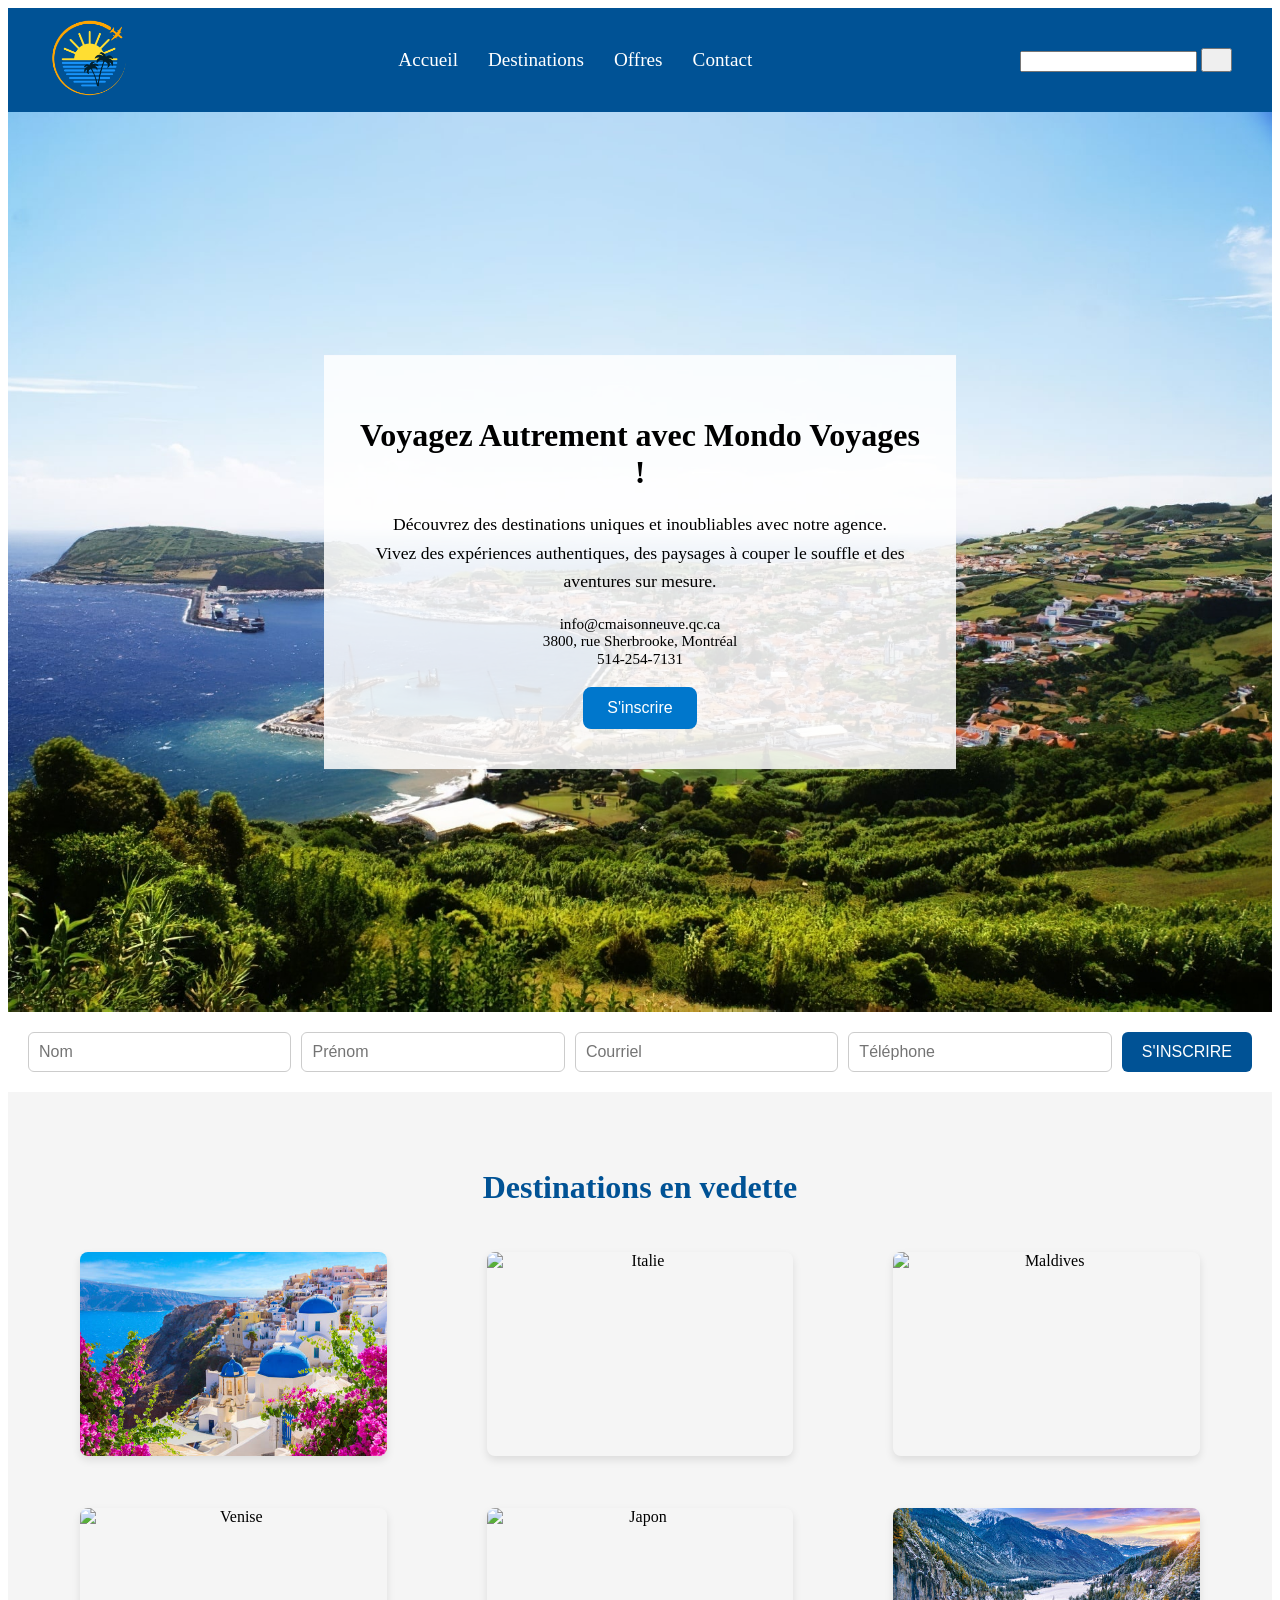
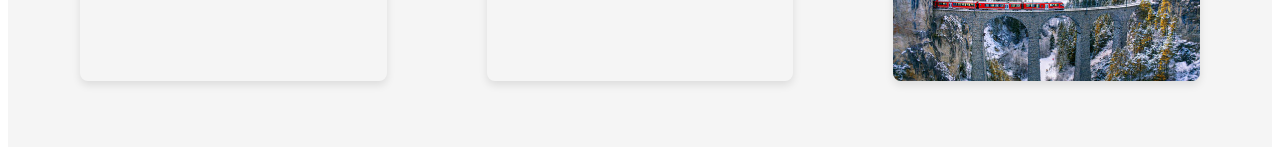
==== index.html @ e00e0b0d "ajout" ====
<!DOCTYPE html>
<html lang="fr">
<head>
  <meta charset="UTF-8">
  <meta name="viewport" content="width=device-width, initial-scale=1.0">
  <title>Mondo Voyages</title>
   <link rel="preconnect" href="https://fonts.googleapis.com" />
    <link rel="preconnect" href="https://fonts.gstatic.com" crossorigin />
    <link
      href="https://fonts.googleapis.com/css2?family=Montserrat:ital,wght@0,100..900;1,100..900&family=Poppins:ital,wght@0,100;0,200;0,300;0,400;0,500;0,600;0,700;0,800;0,900;1,100;1,200;1,300;1,400;1,500;1,600;1,700;1,800;1,900&display=swap"
      rel="stylesheet"
    />
    <link rel="stylesheet" href="normalize.css" />
  <link rel="stylesheet" href="scss/style.css">
</head>
<body>
  <header class="entete">
    <div class="entete__logo">
        <img src="images/logo.png" alt="" >
    </div>
    <nav class="entete__nav">
      <ul class="entete__menu">
        <li class="entete__item"><a href="#" class="entete__lien">Accueil</a></li>
        <li class="entete__item"><a href="#" class="entete__lien">Destinations</a></li>
        <li class="entete__item"><a href="#" class="entete__lien">Offres</a></li>
        <li class="entete__item"><a href="#" class="entete__lien">Contact</a></li>
      </ul>
    </nav>
    <form class="recherche" action="">
          <input class="recherche__input" type="search" name="" id="" />
          <button class="recherche__bouton">
            <img
              src="https://s2.svgbox.net/hero-solid.svg?ic=search&color=000"
              width="15"
              height="15"
            />
          </button>
        </form>
  </header>

  <main class="hero">
    <img src="images/acores.jpg" alt="" >
    <div class="hero__contenu">
      <h1 class="hero__titre">Voyagez Autrement avec Mondo Voyages !</h1>
      <p class="hero__texte">
        Découvrez des destinations uniques et inoubliables avec notre agence.<br>
        Vivez des expériences authentiques, des paysages à couper le souffle et des aventures sur mesure.
      </p>
      <p class="hero__coordonnees">
        info@cmaisonneuve.qc.ca<br>
        3800, rue Sherbrooke, Montréal<br>
        514-254-7131
      </p>
      <button class="hero__bouton">S'inscrire</button>
    </div>
  </main>

  <section class="formulaire-inscription">
    <input type="text" class="formulaire-inscription__champ" placeholder="Nom">
    <input type="text" class="formulaire-inscription__champ" placeholder="Prénom">
    <input type="email" class="formulaire-inscription__champ" placeholder="Courriel">
    <input type="tel" class="formulaire-inscription__champ" placeholder="Téléphone">
    <button class="formulaire-inscription__bouton">S'INSCRIRE</button>
  </section>

  <section class="galerie">
  <h2 class="galerie__titre">Destinations en vedette</h2>
  <div class="galerie__grille">

    <figure class="galerie__item">
      <img src="images/img-grece.jpg" alt="Grèce">
      <figcaption>Grèce</figcaption>
    </figure>

    <figure class="galerie__item">
      <img src="images/img-italie.jpg" alt="Italie">
      <figcaption>Italie</figcaption>
    </figure>

    <figure class="galerie__item">
      <img src="images/img-maldive.jpg" alt="Maldives">
      <figcaption>Maldives</figcaption>
    </figure>

    <figure class="galerie__item">
      <img src="images/img-venise.jpg" alt="Venise">
      <figcaption>Venise</figcaption>
    </figure>

    <figure class="galerie__item">
      <img src="images/img-japon.jpg" alt="Japon">
      <figcaption>Japon</figcaption>
    </figure>

    <figure class="galerie__item">
      <img src="images/img-suisse.jpg" alt="Suisse">
      <figcaption>Suisse</figcaption>
    </figure>

  </div>
</section>
</body>
</html>
---- scss/style.css ----
.entete {
  background-color: #005295; /* bleu foncé */
  display: flex;
  justify-content: space-between;
  align-items: center;
  padding: 10px 40px;
}

.entete__logo img {
  height: 80px;
  width: auto;
}

.entete__menu {
  display: flex;
  gap: 30px;
  list-style: none;
  margin: 0;
  padding: 0;
}

.entete__lien {
  color: #ffffff;
  text-decoration: none;
  font-weight: 500;
  font-size: 1.2rem;
  transition: color 0.3s ease;
}

.entete__lien:hover {
  color: #ffd700; /* jaune doré au survol */
}

.hero {
  position: relative;
  width: 100%;
  height: 100vh;
  overflow: hidden;
}

.hero img {
  width: 100%;
  height: 100%;
  object-fit: cover;
  display: block;
 
}

.hero__contenu {
  position: absolute;
  top: 50%;
  left: 50%;
  transform: translate(-50%, -50%);
  text-align: center;
  background-color: rgba(255, 255, 255, 0.85);
  padding: 40px 30px;
 
  color: #000;
 
}

.hero__titre {
  font-size: 2em;
  font-weight: bold;
  margin-bottom: 20px;
}

.hero__texte {
  font-size: 1.1em;
  line-height: 1.6;
  margin-bottom: 20px;
}

.hero__coordonnees {
  font-size: 0.95em;
  margin-bottom: 20px;
}

.hero__bouton {
  padding: 12px 24px;
  background-color: #0077cc;
  color: #fff;
  border: none;
  border-radius: 8px;
  font-size: 1em;
  cursor: pointer;
  transition: background-color 0.3s ease;
}

.hero__bouton:hover {
  background-color: #005fa3;
}



.formulaire-inscription {
  display: flex;
  flex-wrap: wrap;
  justify-content: center;
  gap: 10px;
  padding: 20px;
  background-color: white;
}

.formulaire-inscription__champ {
  padding: 10px;
  border: 1px solid #ccc;
  border-radius: 6px;
  font-size: 1rem;
  min-width: 150px;
  flex: 1 1 150px;
}

.formulaire-inscription__bouton {
  padding: 10px 20px;
  background-color: #005295;
  color: white;
  border: none;
  border-radius: 6px;
  font-size: 1rem;
  cursor: pointer;
  flex-shrink: 0;
  transition: background-color 0.3s ease;
}

.formulaire-inscription__bouton:hover {
  background-color: #003f73;
}


.galerie {
  padding: 50px 20px;
  background-color: #f5f5f5;
  text-align: center;
}

.galerie__titre {
  font-size: 2rem;
  margin-bottom: 30px;
  color: #005295;
}

.galerie__grille {
  display: grid;
  grid-template-columns: repeat(auto-fit, minmax(300px, 1fr));
  gap: 20px;
  max-width: 1200px;
  margin: 0 auto;
}

.galerie__item {
  position: relative;
  overflow: hidden;
  border-radius: 8px;
  box-shadow: 0 4px 8px rgba(0,0,0,0.1);
}

.galerie__item img {
  width: 100%;
  height: 100%;
  object-fit: cover;
  display: block;
  transition: transform 0.3s ease;
}

.galerie__item:hover img {
  transform: scale(1.05);
}

.galerie__item figcaption {
  position: absolute;
  bottom: 0;
  background: rgba(0, 82, 149, 0.7);
  color: white;
  width: 100%;
  padding: 10px;
  font-size: 1rem;
  text-align: center;
  opacity: 0;
  transition: opacity 0.3s ease;
}

.galerie__item:hover figcaption {
  opacity: 1;
}
/* Responsive - pile les champs en colonne sur petit écran */
@media (max-width: 600px) {
  .formulaire-inscription {
    flex-direction: column;
    align-items: center;
  }

  .formulaire-inscription__champ,
  .formulaire-inscription__bouton {
    width: 90%;
  }
}


/* Responsive pour mobile */
@media (max-width: 768px) {
  .hero__contenu {
    padding: 20px;
    max-width: 90%;
  }

  .hero__titre {
    font-size: 1.5em;
  }

  .hero__texte,
  .hero__coordonnees {
    font-size: 1em;
  }
}
@media (min-width: 600px) {
  .galerie__grille {
    grid-template-columns: repeat(2, 1fr);
  }
}

@media (min-width: 900px) {
  .galerie__grille {
    grid-template-columns: repeat(3, 1fr);
  }
  }
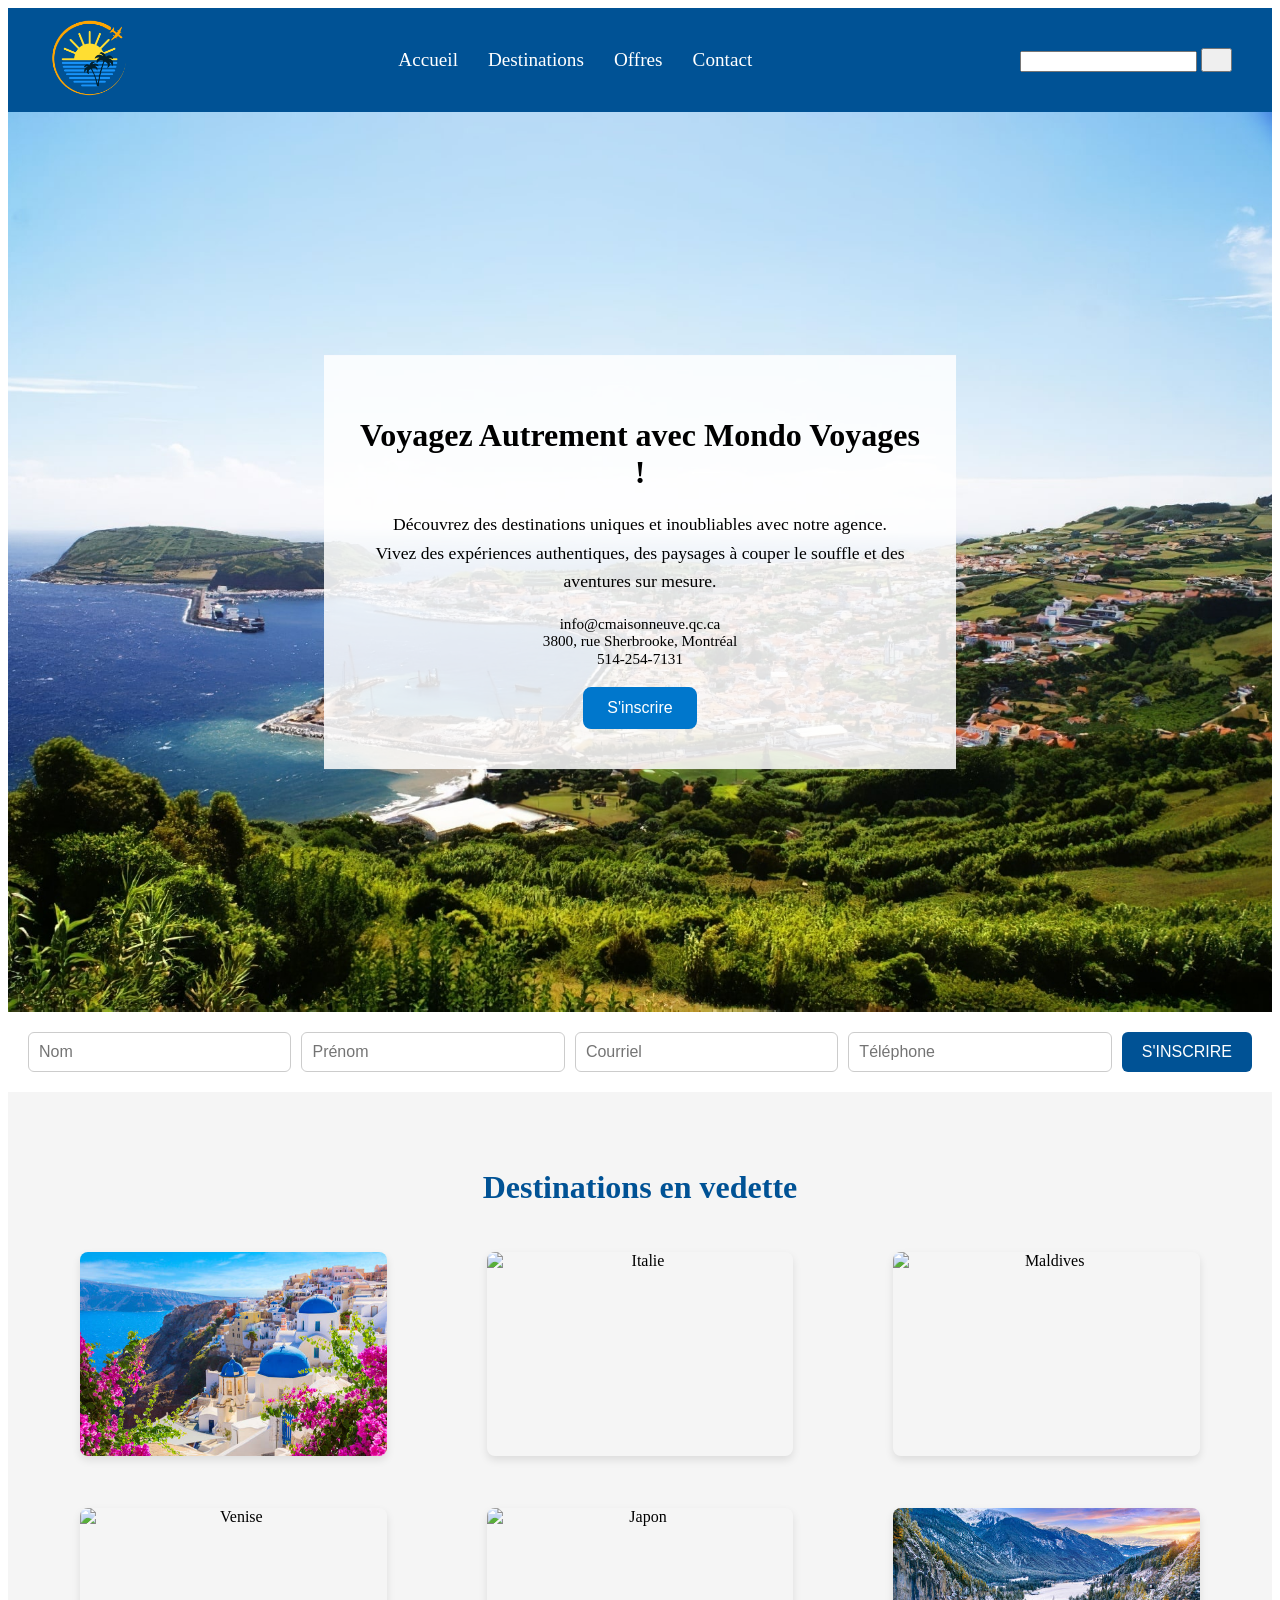
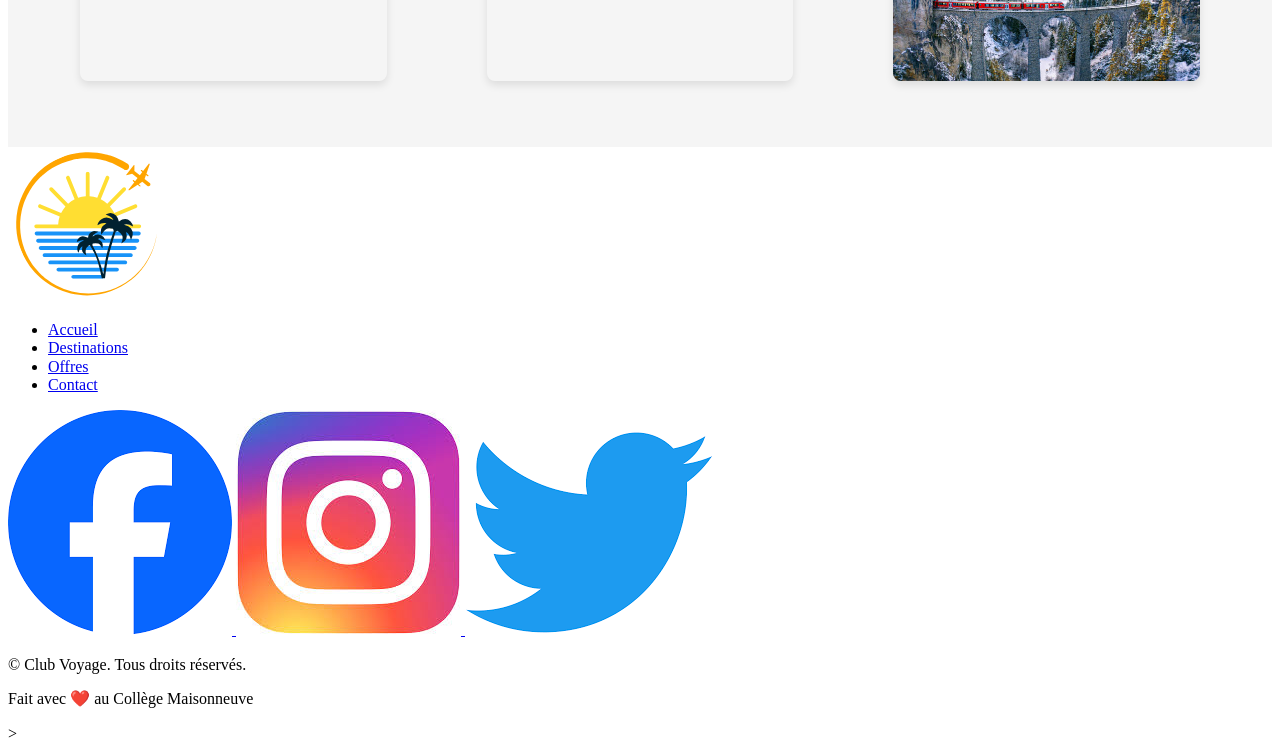
==== commit 8cda7f97: "Sauvegarde" ====
--- a/index.html
+++ b/index.html
@@ -99,5 +99,45 @@
 
   </div>
 </section>
+
+<footer class="pieddepage">
+  <div class="pieddepage__contenu">
+    
+    <!-- Logo -->
+    <div class="pieddepage__logo">
+      <img src="images/logo.png" alt="Logo Club Voyage" />
+    </div>
+
+    <!-- Menu -->
+    <nav class="pieddepage__menu">
+      <ul class="pieddepage__liste">
+        <li><a href="#" class="pieddepage__lien">Accueil</a></li>
+        <li><a href="#" class="pieddepage__lien">Destinations</a></li>
+        <li><a href="#" class="pieddepage__lien">Offres</a></li>
+        <li><a href="#" class="pieddepage__lien">Contact</a></li>
+      </ul>
+    </nav>
+
+    <!-- Réseaux sociaux -->
+    <div class="pieddepage__reseaux">
+      <a href="#" aria-label="Facebook">
+        <img src="images/facebook.png" alt="Facebook" />
+      </a>
+      <a href="#" aria-label="Instagram">
+        <img src="images/insta.png" alt="Instagram" />
+      </a>
+      <a href="#" aria-label="Twitter">
+        <img src="images/tweete.png" alt="Twitter" />
+      </a>
+    </div>
+
+    <!-- Informations -->
+    <div class="pieddepage__infos">
+      <p>&copy; <?php echo date('Y'); ?> Club Voyage. Tous droits réservés.</p>
+      <p>Fait avec ❤️ au Collège Maisonneuve</p>
+    </div>
+
+  </div>
+</footer>>
 </body>
 </html>
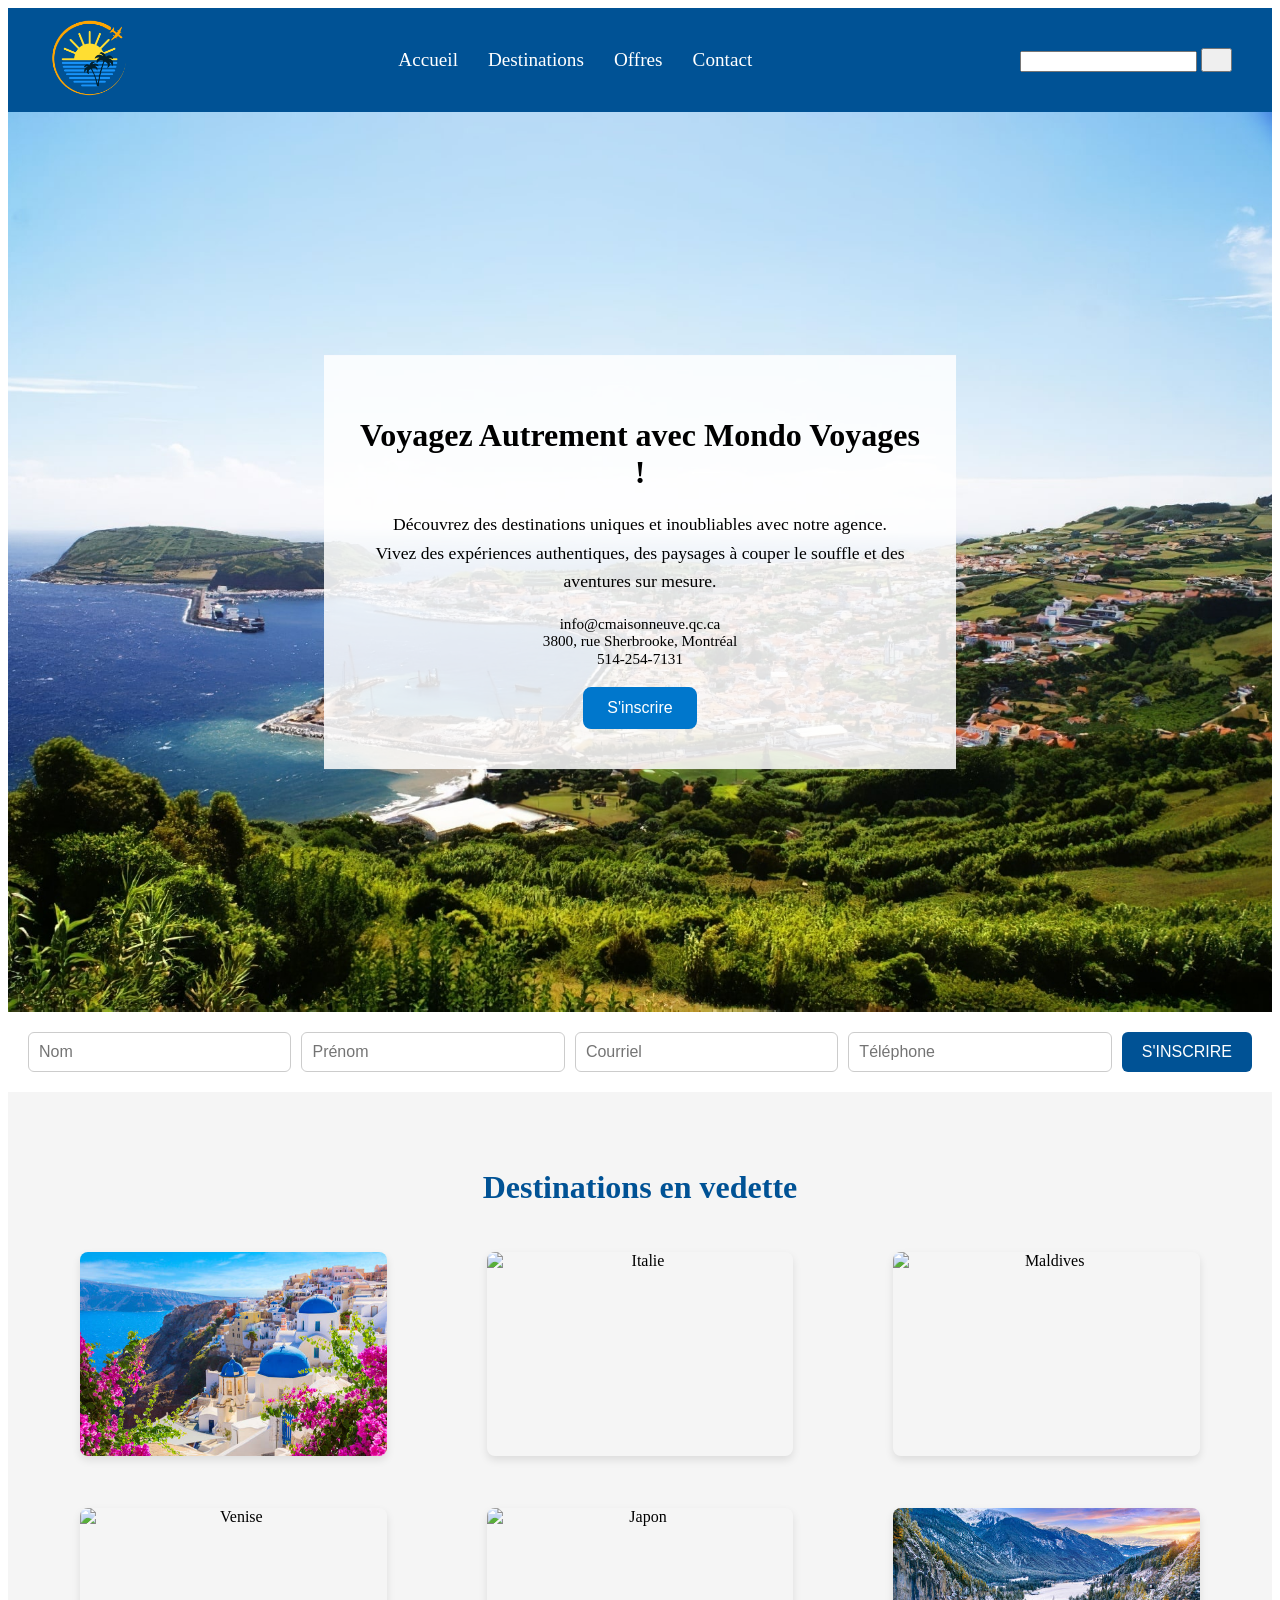
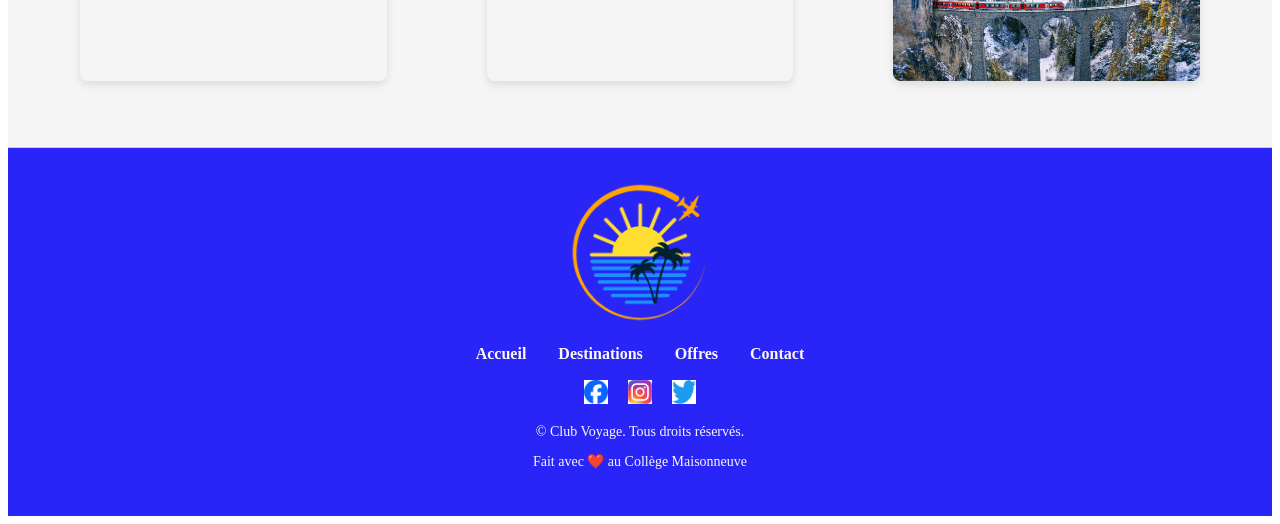
==== commit 959dc55c: "derniere mise a jour de etape 3" ====
--- a/index.html
+++ b/index.html
@@ -100,16 +100,20 @@
   </div>
 </section>
 
-<footer class="pieddepage">
+ <footer class="pieddepage">
   <div class="pieddepage__contenu">
     
     <!-- Logo -->
-    <div class="pieddepage__logo">
+     <section class="logo">
+      <div class="pieddepage__logo">
       <img src="images/logo.png" alt="Logo Club Voyage" />
     </div>
+    </section>
+    
 
     <!-- Menu -->
-    <nav class="pieddepage__menu">
+     <section class="menu">
+      <nav class="pieddepage__menu">
       <ul class="pieddepage__liste">
         <li><a href="#" class="pieddepage__lien">Accueil</a></li>
         <li><a href="#" class="pieddepage__lien">Destinations</a></li>
@@ -117,9 +121,12 @@
         <li><a href="#" class="pieddepage__lien">Contact</a></li>
       </ul>
     </nav>
+     </section>
+    
 
     <!-- Réseaux sociaux -->
-    <div class="pieddepage__reseaux">
+     <section class="reseaux">
+        <div class="pieddepage__reseaux">
       <a href="#" aria-label="Facebook">
         <img src="images/facebook.png" alt="Facebook" />
       </a>
@@ -129,15 +136,19 @@
       <a href="#" aria-label="Twitter">
         <img src="images/tweete.png" alt="Twitter" />
       </a>
-    </div>
+      </div>
+     </section>
+    
 
     <!-- Informations -->
-    <div class="pieddepage__infos">
+    <section class="infos">
+      <div class="pieddepage__infos">
       <p>&copy; <?php echo date('Y'); ?> Club Voyage. Tous droits réservés.</p>
       <p>Fait avec ❤️ au Collège Maisonneuve</p>
     </div>
 
+    </section>
   </div>
-</footer>>
+</footer>
 </body>
 </html>
--- a/scss/style.css
+++ b/scss/style.css
@@ -183,6 +183,57 @@
 .galerie__item:hover figcaption {
   opacity: 1;
 }
+.pieddepage {
+  background-color: #2925f7;
+  padding: 2rem 1rem;
+  text-align: center;
+  border-top: 1px solid #ccc;
+}
+
+.pieddepage__contenu {
+  max-width: 1200px;
+  margin: 0 auto;
+}
+
+.pieddepage__logo img {
+  max-width: 150px;
+  margin-bottom: 1rem;
+}
+
+.pieddepage__liste {
+  list-style: none;
+  display: flex;
+  justify-content: center;
+  padding: 0;
+  margin: 0 0 1rem 0;
+  gap: 2rem;
+}
+
+.pieddepage__lien {
+  text-decoration: none;
+  color: #fcf9f9;
+  font-weight: bold;
+}
+
+.pieddepage__lien:hover {
+  color: #eebb12;
+}
+
+.pieddepage__reseaux a {
+  margin: 0 0.5rem;
+  display: inline-block;
+}
+
+.pieddepage__reseaux img {
+  width: 24px;
+  height: 24px;
+}
+
+.pieddepage__infos {
+  font-size: 0.875rem;
+  color: #faf6f6;
+  margin-top: 1rem;
+}
 /* Responsive - pile les champs en colonne sur petit écran */
 @media (max-width: 600px) {
   .formulaire-inscription {
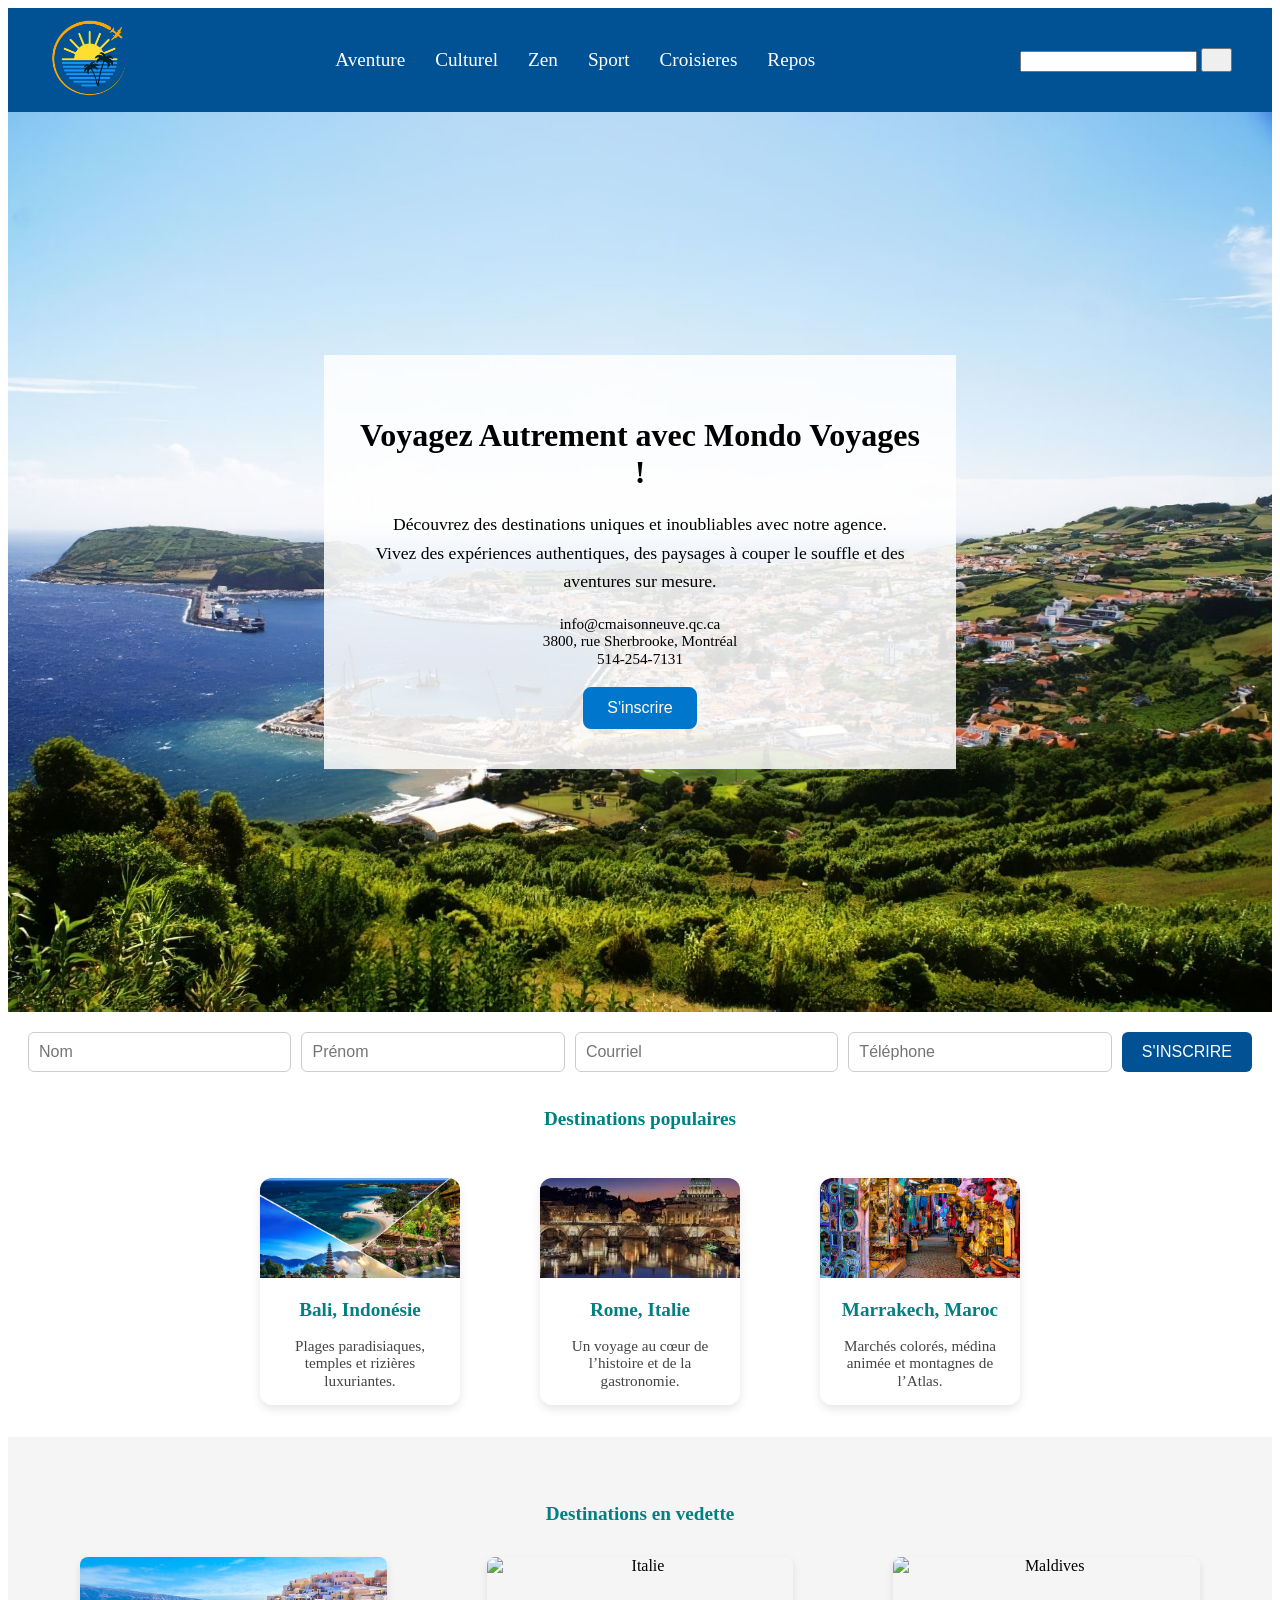
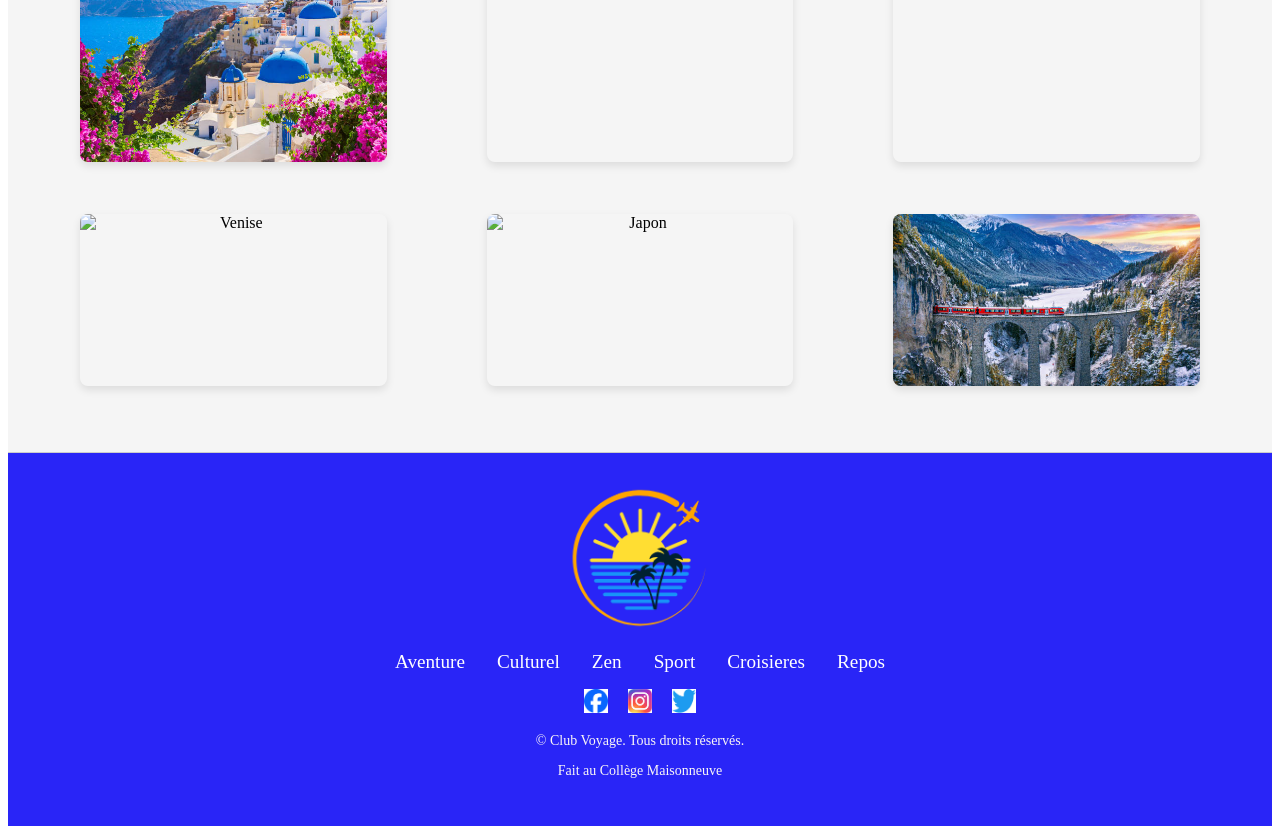
==== commit 7db78d88: "mise ajour" ====
--- a/index.html
+++ b/index.html
@@ -19,11 +19,13 @@
         <img src="images/logo.png" alt="" >
     </div>
     <nav class="entete__nav">
-      <ul class="entete__menu">
-        <li class="entete__item"><a href="#" class="entete__lien">Accueil</a></li>
-        <li class="entete__item"><a href="#" class="entete__lien">Destinations</a></li>
-        <li class="entete__item"><a href="#" class="entete__lien">Offres</a></li>
-        <li class="entete__item"><a href="#" class="entete__lien">Contact</a></li>
+     <ul class="entete__menu">
+        <li class="entete__item"><a href="#" class="entete__lien">Aventure</a></li>
+        <li class="entete__item"><a href="#" class="entete__lien">Culturel</a></li>
+        <li class="entete__item"><a href="#" class="entete__lien">Zen</a></li>
+        <li class="entete__item"><a href="#" class="entete__lien">Sport</a></li>
+        <li class="entete__item"><a href="#" class="entete__lien">Croisieres</a></li>
+        <li class="entete__item"><a href="#" class="entete__lien">Repos</a></li>
       </ul>
     </nav>
     <form class="recherche" action="">
@@ -63,8 +65,29 @@
     <button class="formulaire-inscription__bouton">S'INSCRIRE</button>
   </section>
 
+  <section class="populaires">
+  <h2>Destinations populaires</h2>
+  <div class="grille-destinations">
+    <article class="destination">
+      <img src="images/bali.jpg" alt="Plage de Bali">
+      <h3>Bali, Indonésie</h3>
+      <p>Plages paradisiaques, temples et rizières luxuriantes.</p>
+    </article>
+    <article class="destination">
+      <img src="images/rome.jpg" alt="Colisée de Rome">
+      <h3>Rome, Italie</h3>
+      <p>Un voyage au cœur de l’histoire et de la gastronomie.</p>
+    </article>
+    <article class="destination">
+      <img src="images/marrakech.jpg" alt="Souks de Marrakech">
+      <h3>Marrakech, Maroc</h3>
+      <p>Marchés colorés, médina animée et montagnes de l’Atlas.</p>
+    </article>
+  </div>
+</section>
+
   <section class="galerie">
-  <h2 class="galerie__titre">Destinations en vedette</h2>
+  <h2>Destinations en vedette</h2>
   <div class="galerie__grille">
 
     <figure class="galerie__item">
@@ -115,10 +138,14 @@
      <section class="menu">
       <nav class="pieddepage__menu">
       <ul class="pieddepage__liste">
-        <li><a href="#" class="pieddepage__lien">Accueil</a></li>
-        <li><a href="#" class="pieddepage__lien">Destinations</a></li>
-        <li><a href="#" class="pieddepage__lien">Offres</a></li>
-        <li><a href="#" class="pieddepage__lien">Contact</a></li>
+       
+        <li class="entete__item"><a href="#" class="entete__lien">Aventure</a></li>
+        <li class="entete__item"><a href="#" class="entete__lien">Culturel</a></li>
+        <li class="entete__item"><a href="#" class="entete__lien">Zen</a></li>
+        <li class="entete__item"><a href="#" class="entete__lien">Sport</a></li>
+        <li class="entete__item"><a href="#" class="entete__lien">Croisieres</a></li>
+        <li class="entete__item"><a href="#" class="entete__lien">Repos</a></li>
+      
       </ul>
     </nav>
      </section>
@@ -144,7 +171,7 @@
     <section class="infos">
       <div class="pieddepage__infos">
       <p>&copy; <?php echo date('Y'); ?> Club Voyage. Tous droits réservés.</p>
-      <p>Fait avec ❤️ au Collège Maisonneuve</p>
+      <p>Fait au Collège Maisonneuve</p>
     </div>
 
     </section>
--- a/scss/style.css
+++ b/scss/style.css
@@ -127,6 +127,59 @@
   background-color: #003f73;
 }
 
+.destinations-populaires {
+  text-align: center;
+  padding: 2rem;
+  background-color: #f5f5f5;
+  
+}
+
+.grille-destinations {
+  display: flex;
+  flex-wrap: wrap;
+  justify-content: center;
+  gap: 5em;
+  padding: 2rem;
+  
+}
+
+.destination {
+  width: 200px;
+  background: white;
+  border-radius: 12px;
+  box-shadow: 0 4px 10px rgba(0,0,0,0.1);
+  overflow: hidden;
+  
+}
+
+.destination img {
+  width: 100%;
+  height: 100px;
+  object-fit: cover;
+}
+
+h2 {
+  margin: 1rem;
+  font-size: 1.2rem;
+  color: #008080;
+  text-align: center;
+}
+
+.destination h2,h3 {
+  margin: 1rem;
+  font-size: 1.2rem;
+  color: #008080;
+  text-align: center;
+}
+
+.destination p {
+  margin: 0 1rem 1rem;
+  font-size: 0.95rem;
+  color: #444;
+  text-align: center;
+}
+
+
 
 .galerie {
   padding: 50px 20px;
@@ -185,14 +238,16 @@
 }
 .pieddepage {
   background-color: #2925f7;
-  padding: 2rem 1rem;
+  padding: 2rem;
   text-align: center;
   border-top: 1px solid #ccc;
+  
 }
 
 .pieddepage__contenu {
   max-width: 1200px;
   margin: 0 auto;
+  
 }
 
 .pieddepage__logo img {
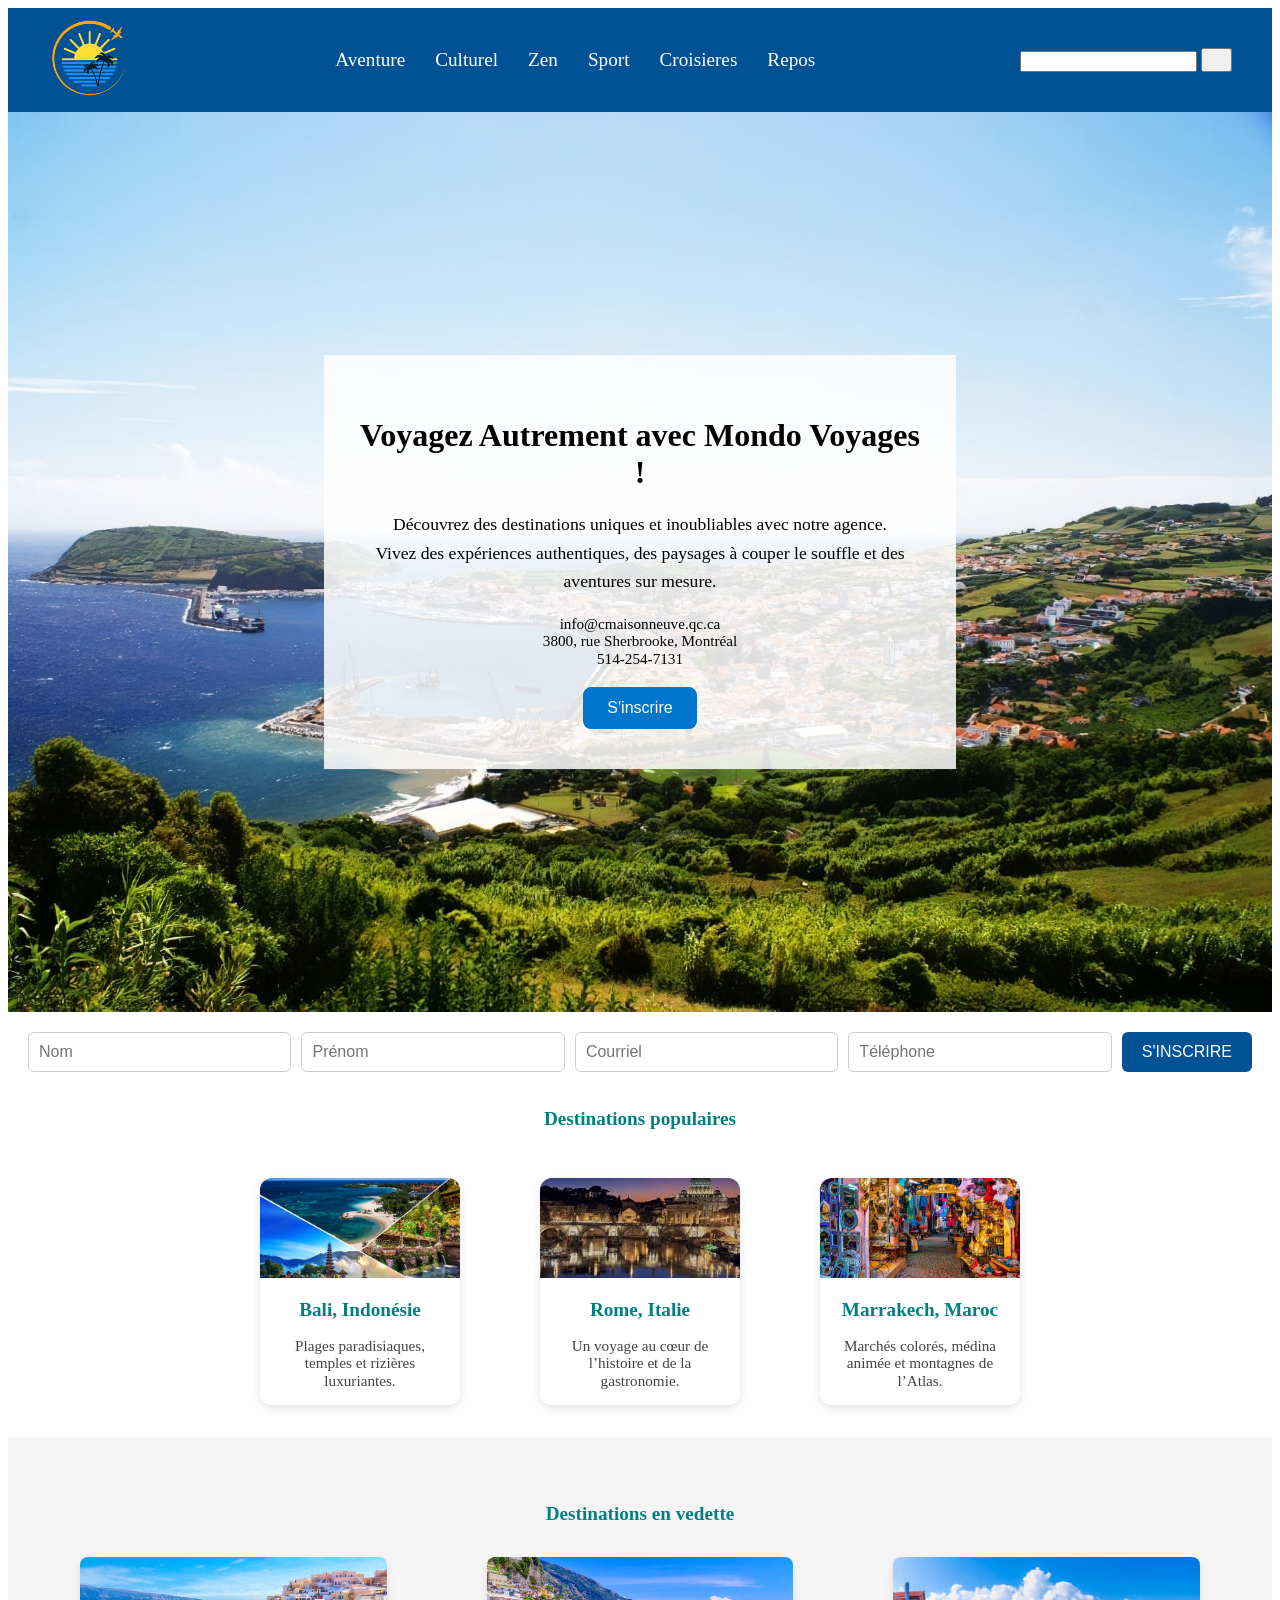
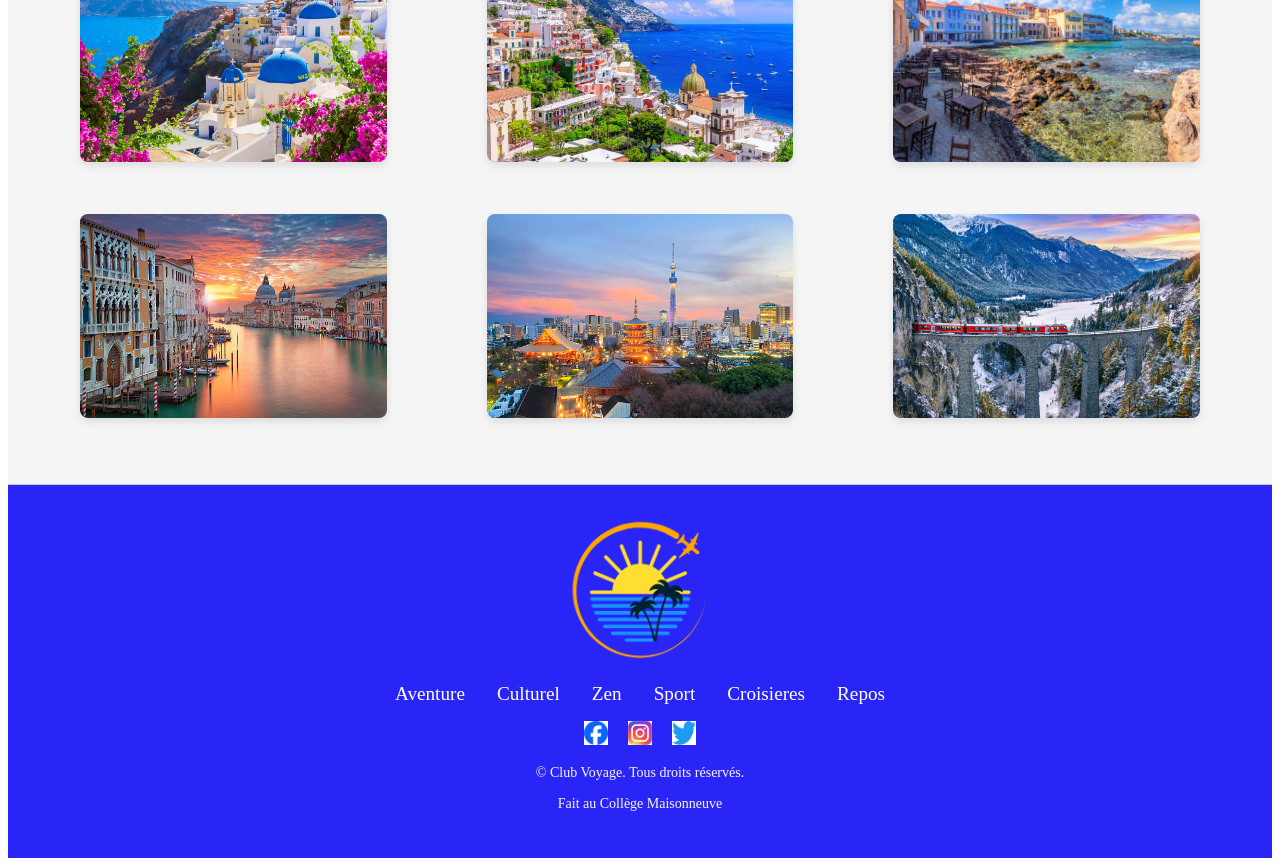
==== commit e3f3dd5e: "Update index.html" ====
--- a/index.html
+++ b/index.html
@@ -96,22 +96,22 @@
     </figure>
 
     <figure class="galerie__item">
-      <img src="images/img-italie.jpg" alt="Italie">
+      <img src="images/img-Italie.jpg" alt="Italie">
       <figcaption>Italie</figcaption>
     </figure>
 
     <figure class="galerie__item">
-      <img src="images/img-maldive.jpg" alt="Maldives">
+      <img src="images/img-Maldive.jpg" alt="Maldives">
       <figcaption>Maldives</figcaption>
     </figure>
 
     <figure class="galerie__item">
-      <img src="images/img-venise.jpg" alt="Venise">
+      <img src="images/img-Venise.jpg" alt="Venise">
       <figcaption>Venise</figcaption>
     </figure>
 
     <figure class="galerie__item">
-      <img src="images/img-japon.jpg" alt="Japon">
+      <img src="images/img-Japon.jpg" alt="Japon">
       <figcaption>Japon</figcaption>
     </figure>
 
@@ -178,4 +178,4 @@
   </div>
 </footer>
 </body>
-</html>+</html>
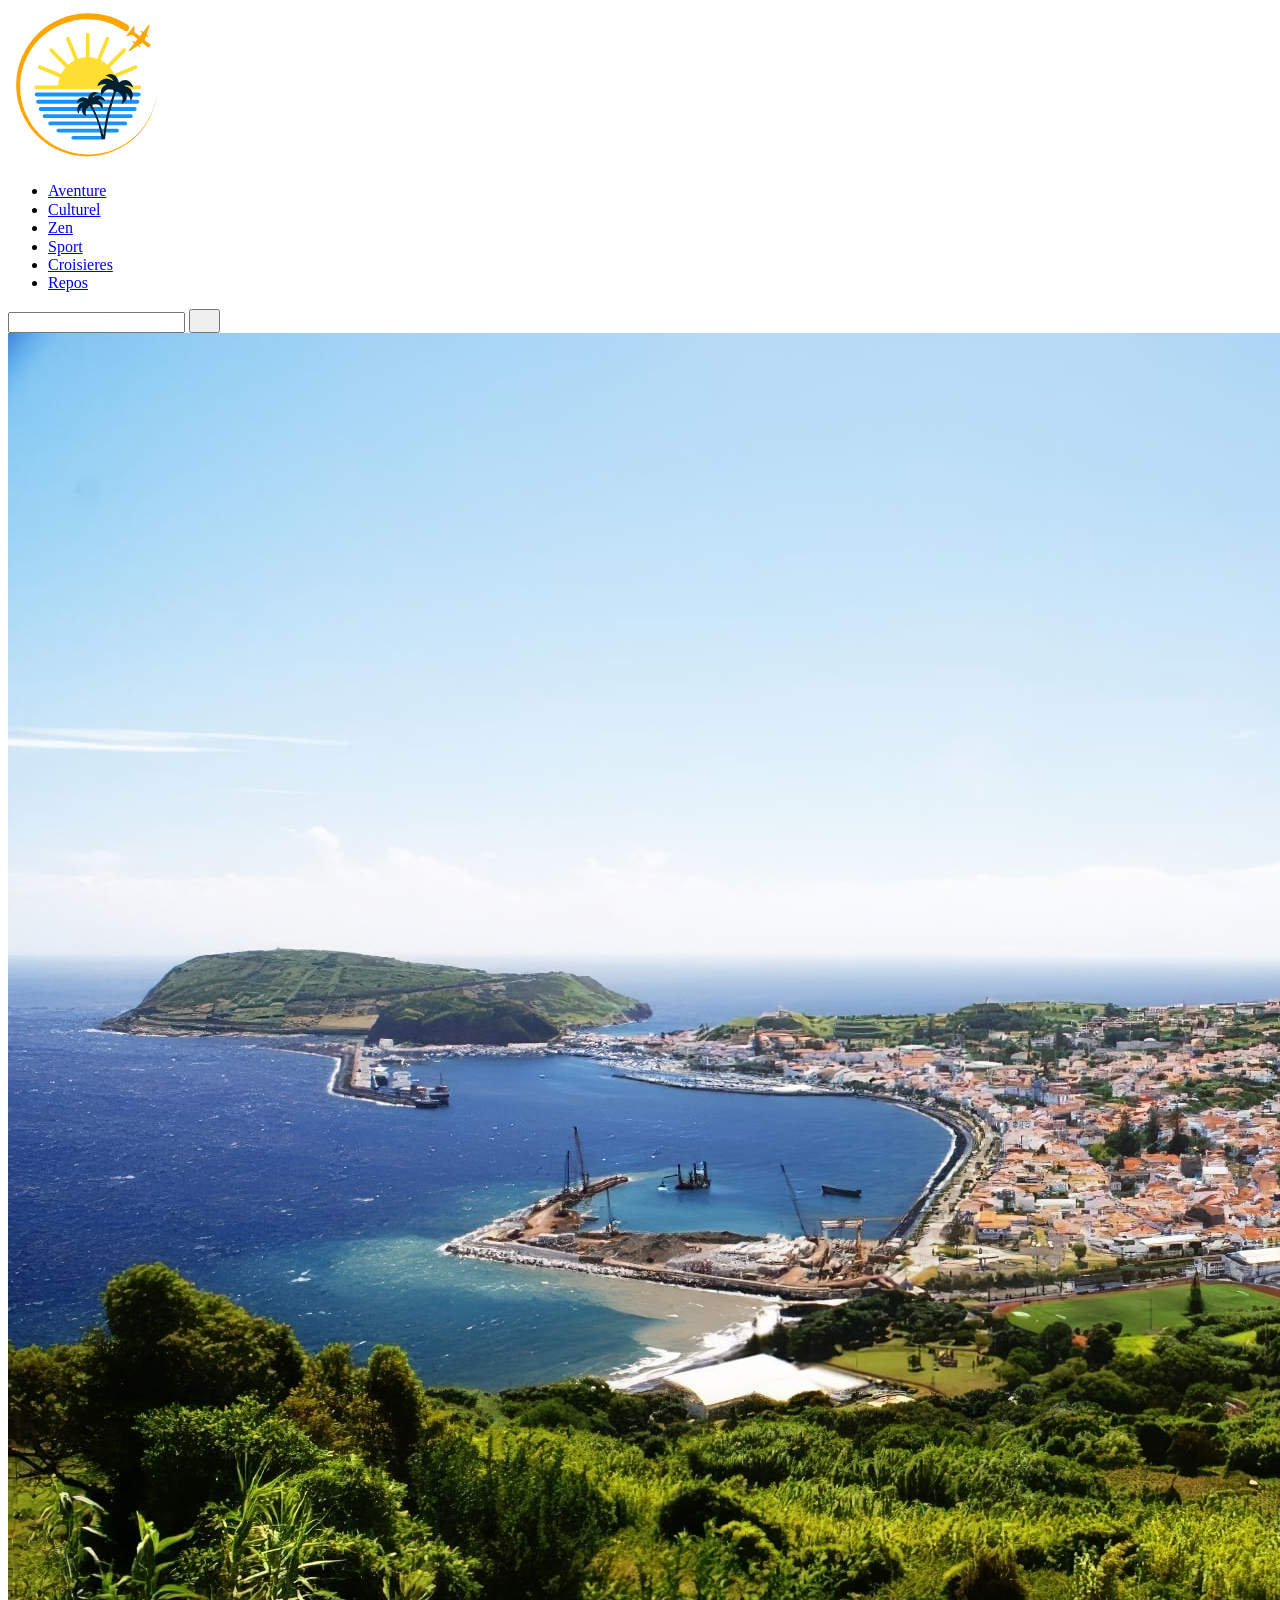
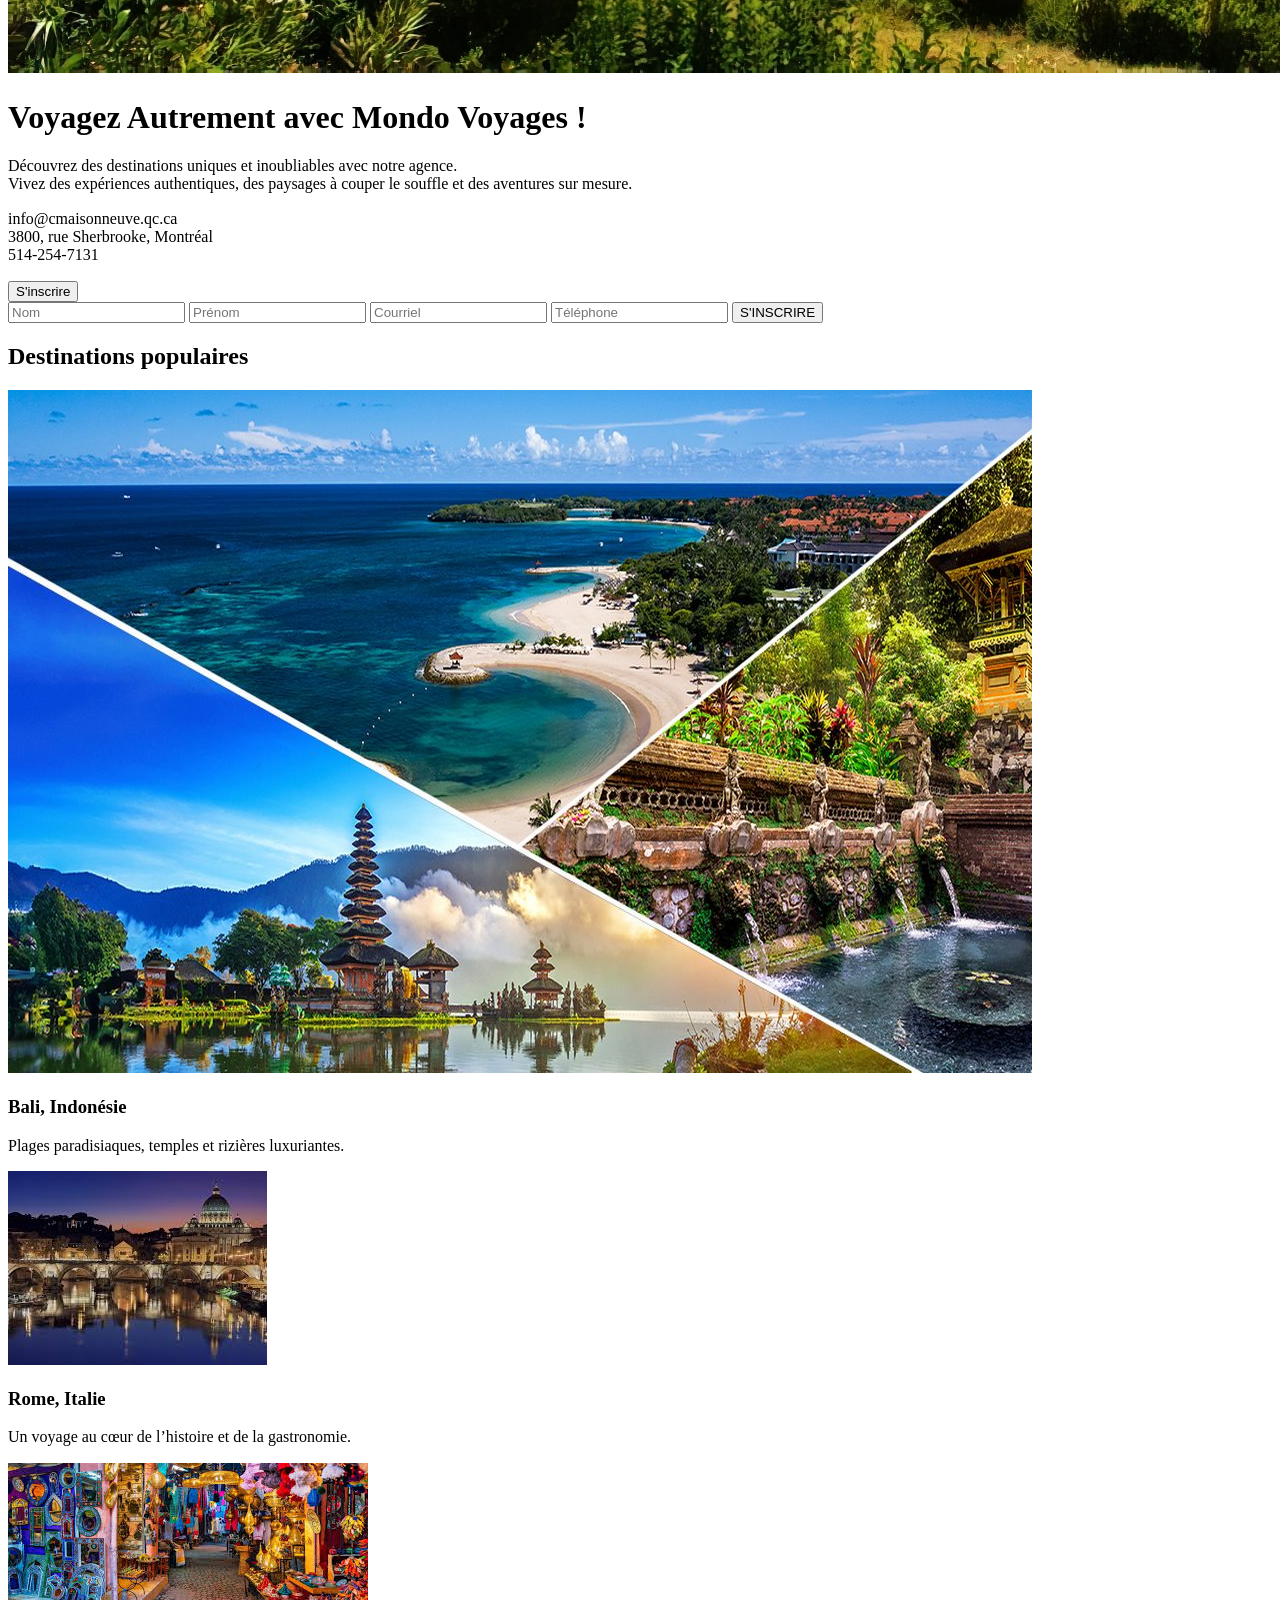
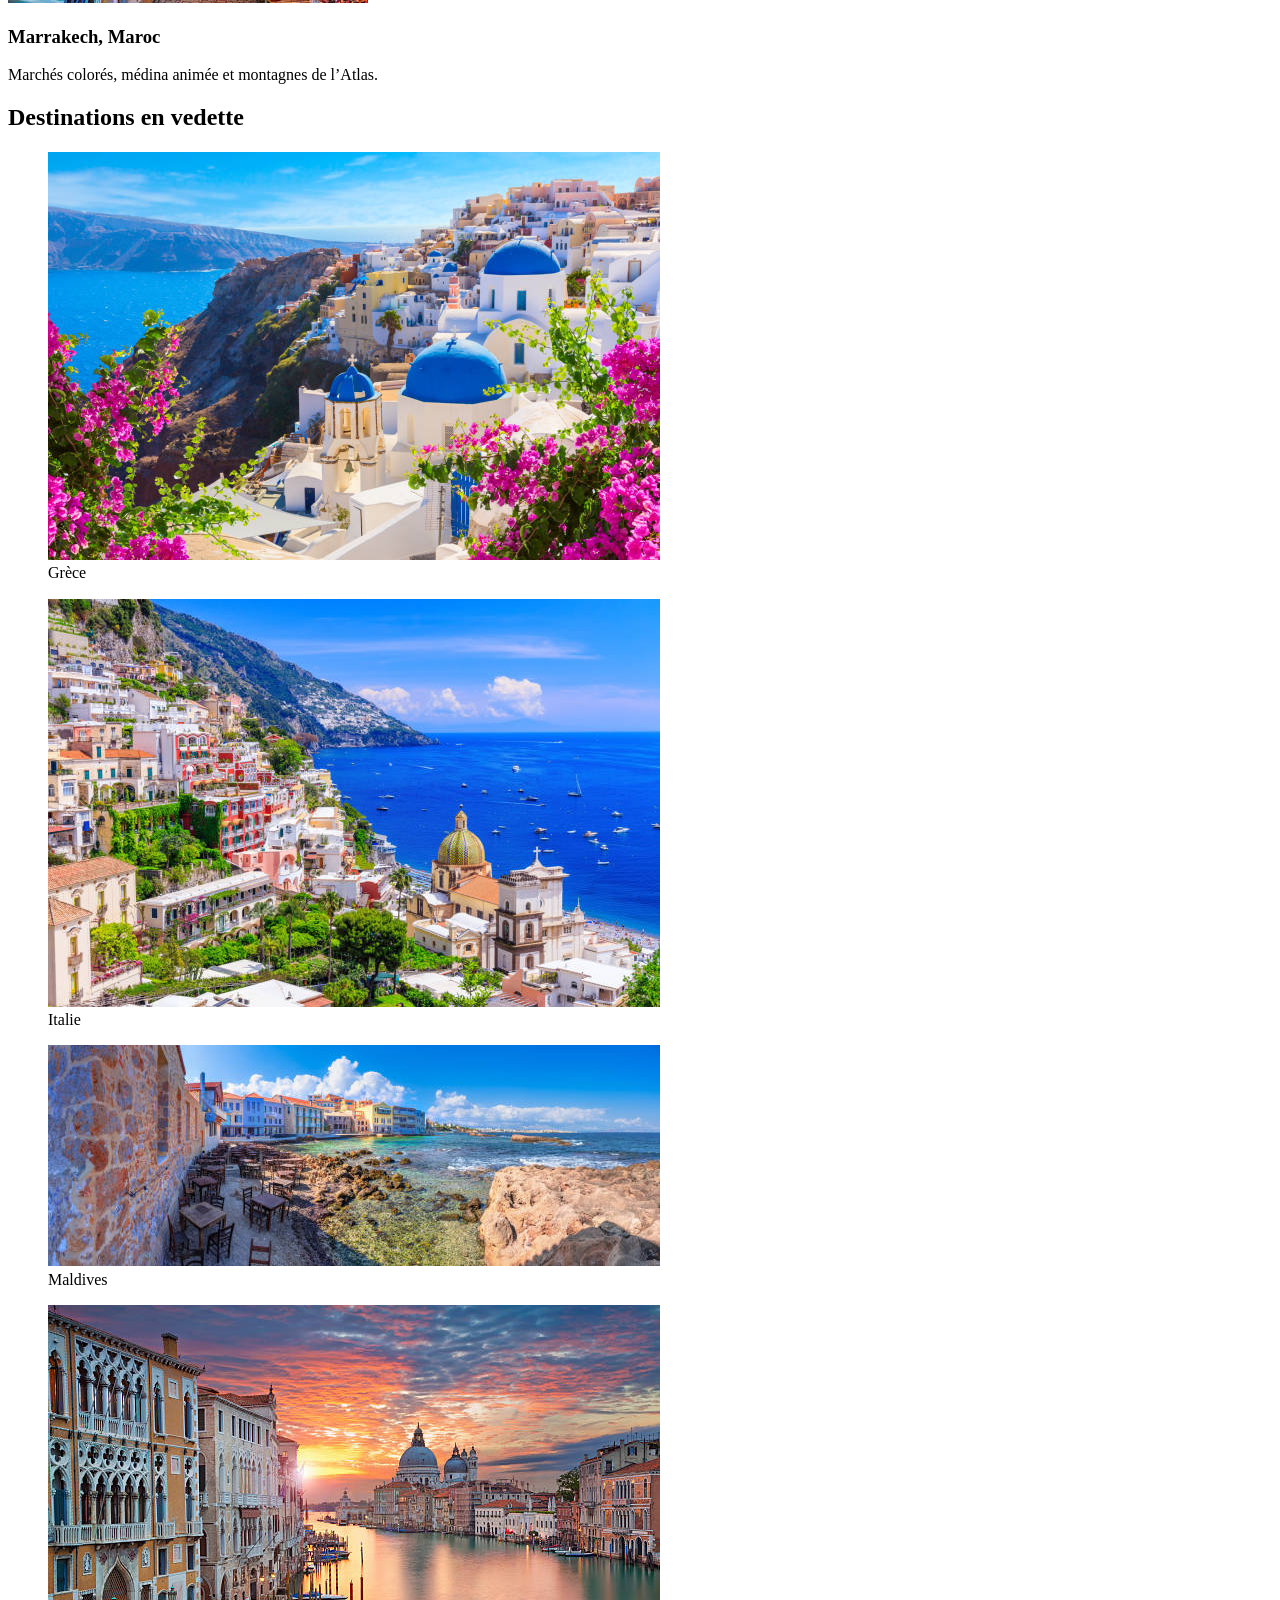
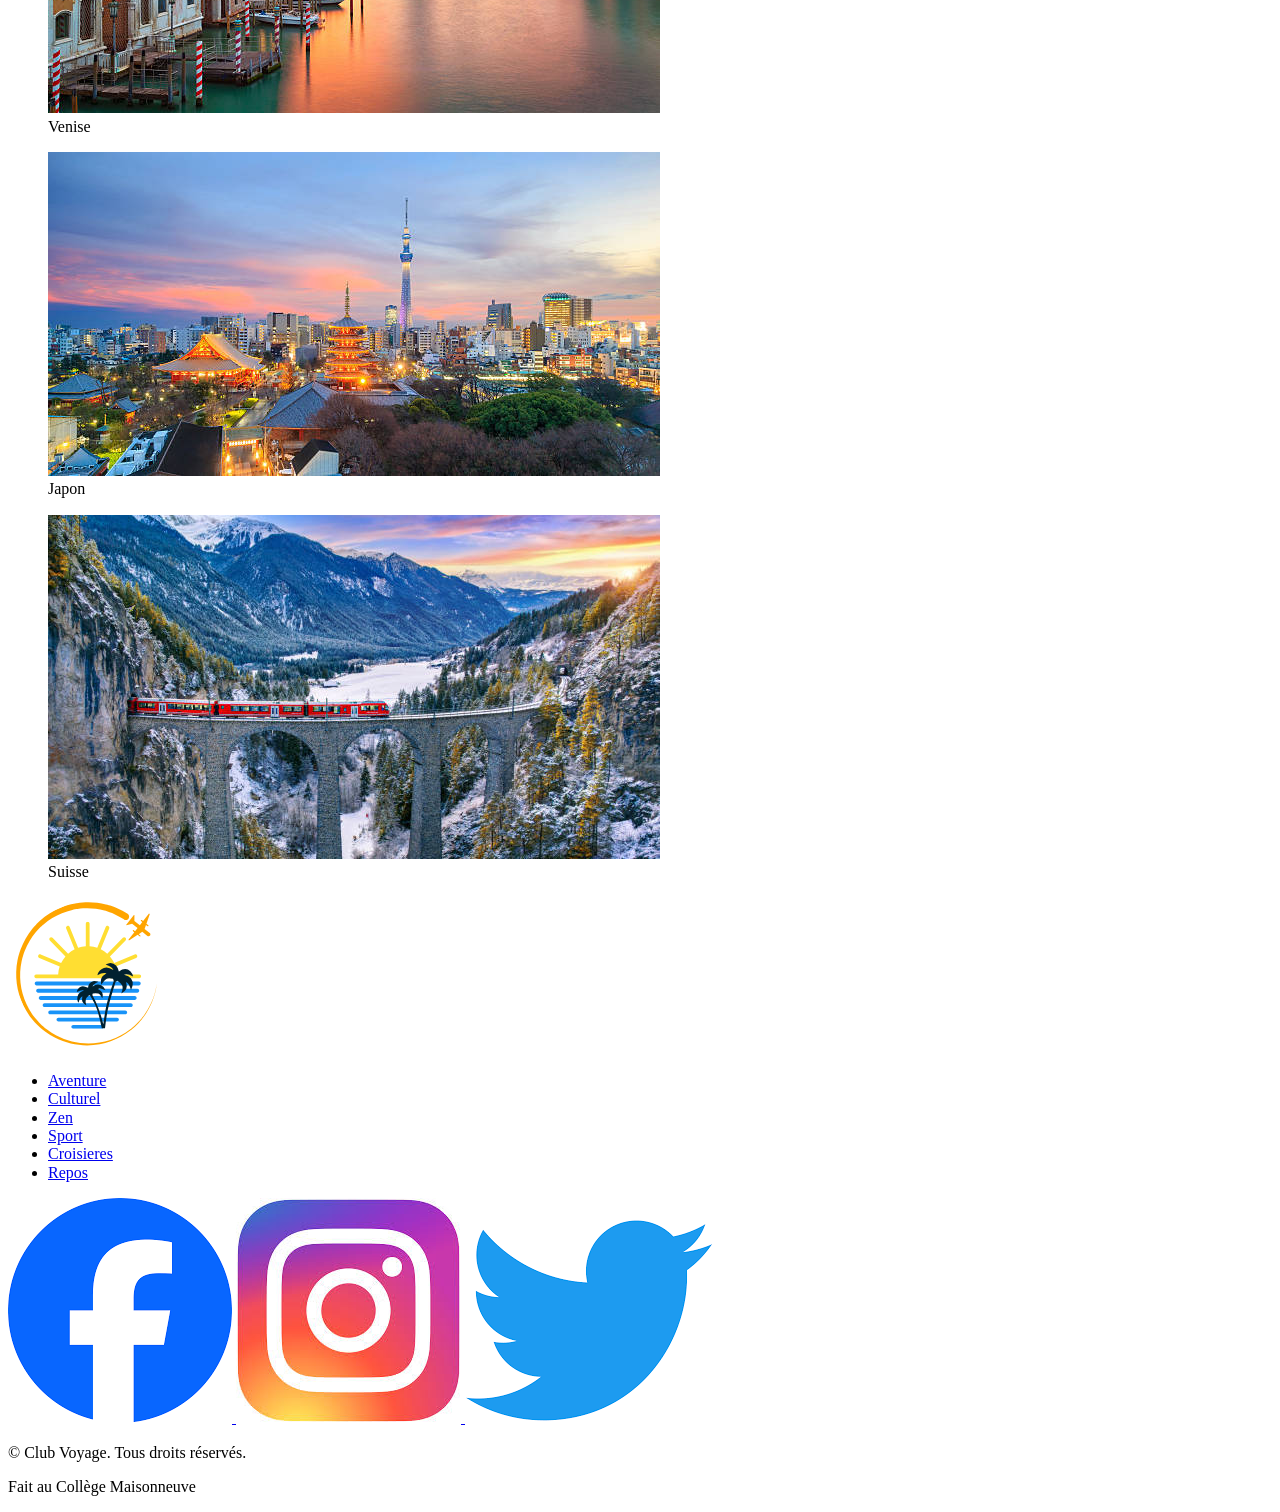
==== commit fa7d69d5: "mise a jour tp2" ====
--- a/index.html
+++ b/index.html
@@ -178,4 +178,4 @@
   </div>
 </footer>
 </body>
-</html>
+</html>
--- a/scss/style.css
+++ b/scss/style.css
@@ -1,5 +1,9 @@
 .entete {
-  background-color: #005295; /* bleu foncé */
+<<<<<<< HEAD
+  background-color: #faf9bc; 
+=======
+  background-color: #f7f58e; 
+>>>>>>> 4ef9bb6 (Ajout d'une mise a jour)
   display: flex;
   justify-content: space-between;
   align-items: center;
@@ -20,7 +24,7 @@
 }
 
 .entete__lien {
-  color: #ffffff;
+  color: #2710f0;
   text-decoration: none;
   font-weight: 500;
   font-size: 1.2rem;
@@ -28,16 +32,37 @@
 }
 
 .entete__lien:hover {
-  color: #ffd700; /* jaune doré au survol */
+<<<<<<< HEAD
+  color: #ffd700; 
+=======
+  color: #816f06; 
+>>>>>>> 4ef9bb6 (Ajout d'une mise a jour)
 }
 
 .hero {
   position: relative;
-  width: 100%;
-  height: 100vh;
-  overflow: hidden;
-}
-
+  text-align: center;
+  background: #f2f2f2;
+
+  &__contenu {
+    padding: 2rem;
+  }
+
+  &__titre {
+    font-size: 2.5rem;
+    color: #003366;
+  }
+
+  &__texte {
+    font-size: 1.2rem;
+    color: #444;
+  }
+
+  &__sociaux img {
+    width: 24px;
+    margin: 0 8px;
+  }
+}
 .hero img {
   width: 100%;
   height: 100%;
@@ -135,7 +160,9 @@
 }
 
 .grille-destinations {
-  display: flex;
+
+  display: grid;
+
   flex-wrap: wrap;
   justify-content: center;
   gap: 5em;
@@ -289,6 +316,61 @@
   color: #faf6f6;
   margin-top: 1rem;
 }
+.pieddepage {
+  background: #0609f1;
+  color: #f5f5f5;
+
+  a {
+    color: #dddddd;
+
+    &:hover {
+      color: #ffffff;
+      text-decoration: underline;
+    }
+  }
+
+  h4 {
+    text-transform: uppercase;
+    font-size: 1rem;
+    margin-bottom: 0.5rem;
+    color: #aaa;
+  }
+}
+.pieddepage__contenu {
+  display: flex;
+  flex-wrap: wrap;
+  justify-content: space-between;
+  padding: 2rem;
+  gap: 2rem;
+
+  > section {
+    flex: 1 1 250px;
+  }
+}
+.pieddepage {
+  font-size: 0.9rem;
+  line-height: 1.6;
+
+  a {
+    font-weight: 500;
+  }
+
+  .pieddepage__logo img {
+    width: 100px;
+    margin-bottom: 1rem;
+  }
+
+  .pieddepage__reseaux img {
+    width: 24px;
+    margin-right: 0.5rem;
+  }
+
+  .pieddepage__infos {
+    font-size: 0.8rem;
+    color: #ccc;
+  }
+}
+
 /* Responsive - pile les champs en colonne sur petit écran */
 @media (max-width: 600px) {
   .formulaire-inscription {
